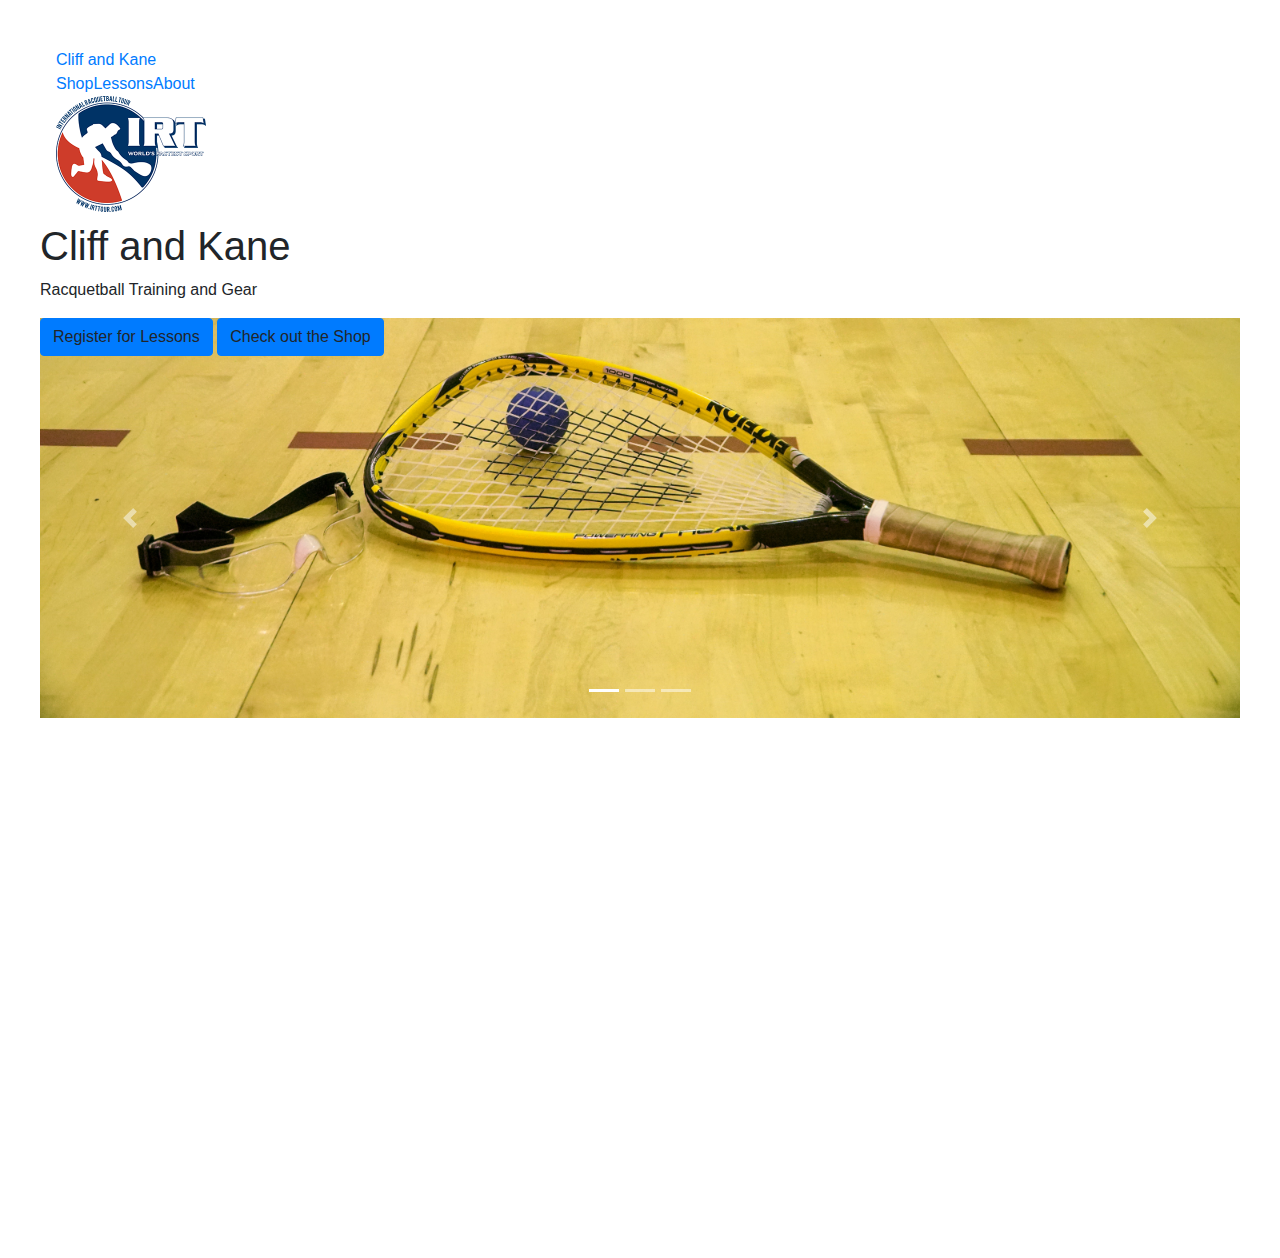
==== index.html @ c89433ae "First session" ====
<html lang="en">
<head>
    <meta charset="UTF-8">
    <meta name="viewport" content="width=device-width, initial-scale=1.0">
    <!-- Pull in styles -->
    <link rel="stylesheet" href="styles.css">
    <!-- Pull in Bootstrap -->
    <link rel="stylesheet" href="https://stackpath.bootstrapcdn.com/bootstrap/4.3.1/css/bootstrap.min.css" integrity="sha384-ggOyR0iXCbMQv3Xipma34MD+dH/1fQ784/j6cY/iJTQUOhcWr7x9JvoRxT2MZw1T" crossorigin="anonymous">
    <!-- Pull in JavaScript -->
    <script src="https://code.jquery.com/jquery.js"></script>
    <title>Cliff and Kane</title>
</head>
<body>
    <!-- Top Navbar & Hero -->
    <section class="heroNav">
        <div class="navbar navbar-fixed-top">
            <div class="navbar-inner">
              <a class="brand" href="#">Cliff and Kane</a>
              <ul class="nav nav-pills">
                <li class="active"><a href="#">Shop</a></li>
                <li><a href="#">Lessons</a></li>
                <li><a href="#">About</a></li>
              </ul>
              <div class="irtLogo">
                  <img src="images/logo-homepage-300x236.png" width="150px" height="118px">
              </div>
            </div>
          </div>
          <h1>Cliff and Kane</h1>
                    <p>Racquetball Training and Gear</p>
          <div class="hero-unit">
            <div id="carouselExampleIndicators" class="carousel slide" data-ride="carousel">
                <ol class="carousel-indicators">
                  <li data-target="#carouselExampleIndicators" data-slide-to="0" class="active"></li>
                  <li data-target="#carouselExampleIndicators" data-slide-to="1"></li>
                  <li data-target="#carouselExampleIndicators" data-slide-to="2"></li>
                </ol>
                <div class="carousel-inner">
                  <div class="carousel-item carousel-item-primary active">
                    <p>
                    <a class="btn btn-primary btn-large">
                        Register for Lessons
                    </a>
                    <a class="btn btn-primary btn-large">
                        Check out the Shop
                    </a>
                    </p>
                  </div>
                  <div class="carousel-item">
                    <img class="d-block w-100" src="..." alt="Second slide">
                  </div>
                  <div class="carousel-item">
                    <img class="d-block w-100" src="..." alt="Third slide">
                  </div>
                </div>
                <a class="carousel-control-prev" href="#carouselExampleIndicators" role="button" data-slide="prev">
                  <span class="carousel-control-prev-icon" aria-hidden="true"></span>
                  <span class="sr-only">Previous</span>
                </a>
                <a class="carousel-control-next" href="#carouselExampleIndicators" role="button" data-slide="next">
                  <span class="carousel-control-next-icon" aria-hidden="true"></span>
                  <span class="sr-only">Next</span>
                </a>
              </div>
            
          </div>
    </section>

</body>
</html>
---- styles.css ----
body {
    padding:40px;
}
.hero-unit {
    height:900px;
}
.carousel-item-primary {
    background:url("images/thomas-park-P9y0G14Z7wA-unsplash.jpg");
    background-size:cover;
    background-repeat:no-repeat;
    background-position-y:bottom;
    height:400px;
}
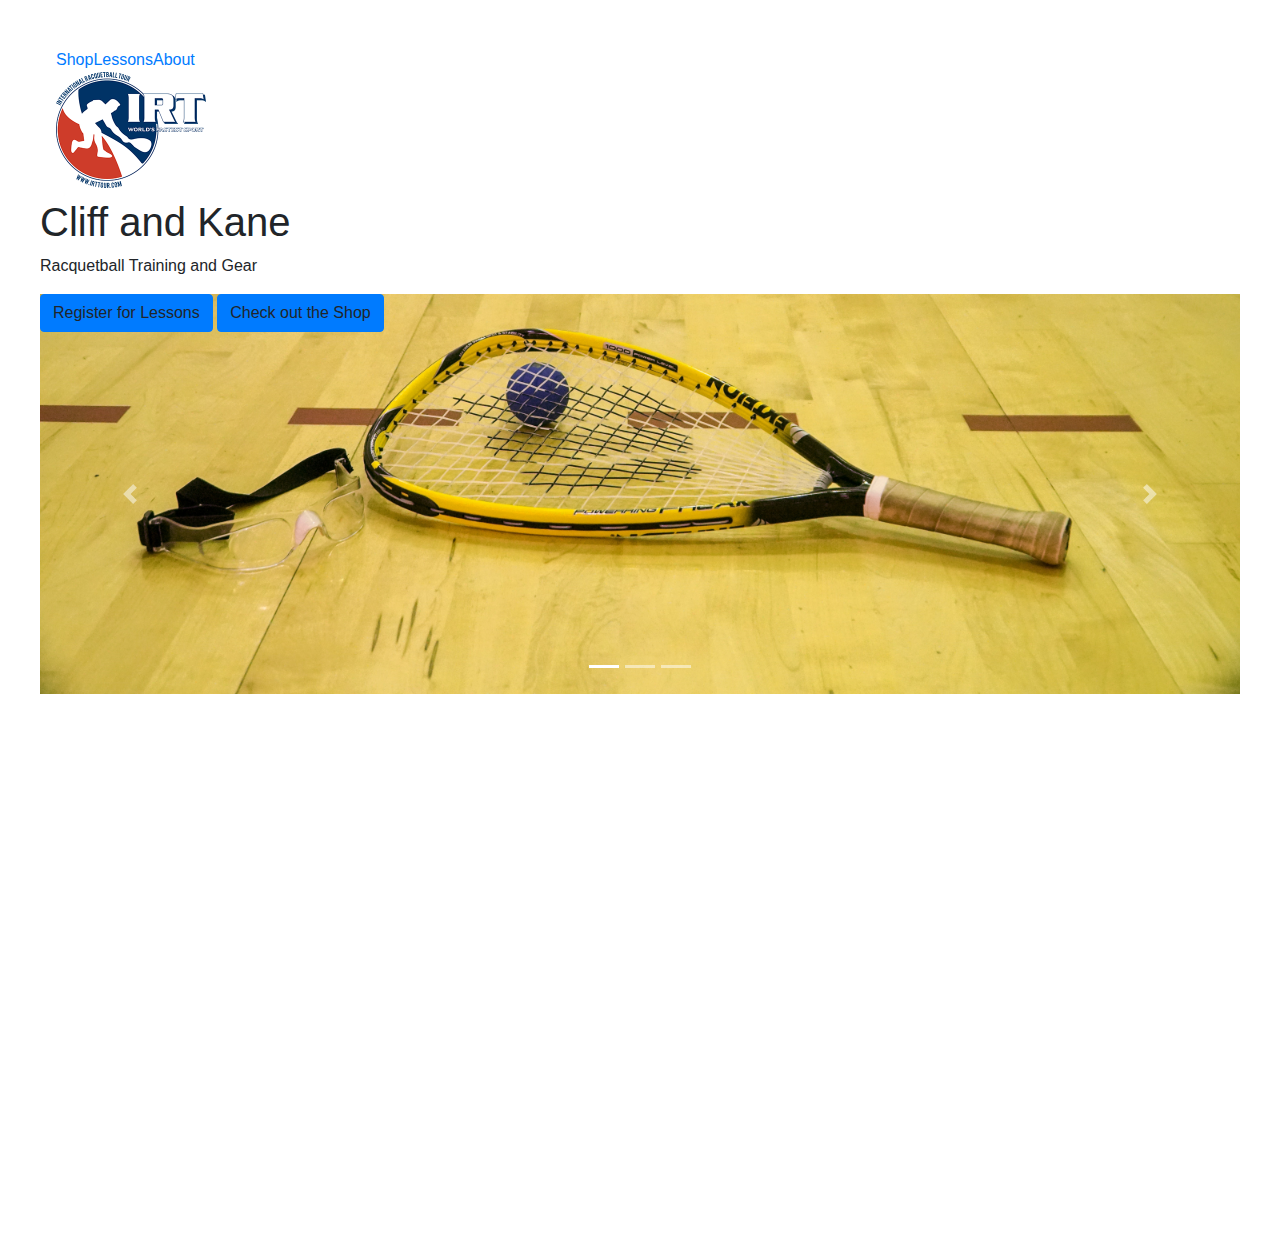
==== commit a9dba415: "Update index.html" ====
--- a/index.html
+++ b/index.html
@@ -15,8 +15,7 @@
     <section class="heroNav">
         <div class="navbar navbar-fixed-top">
             <div class="navbar-inner">
-              <a class="brand" href="#">Cliff and Kane</a>
-              <ul class="nav nav-pills">
+                <ul class="nav nav-pills">
                 <li class="active"><a href="#">Shop</a></li>
                 <li><a href="#">Lessons</a></li>
                 <li><a href="#">About</a></li>
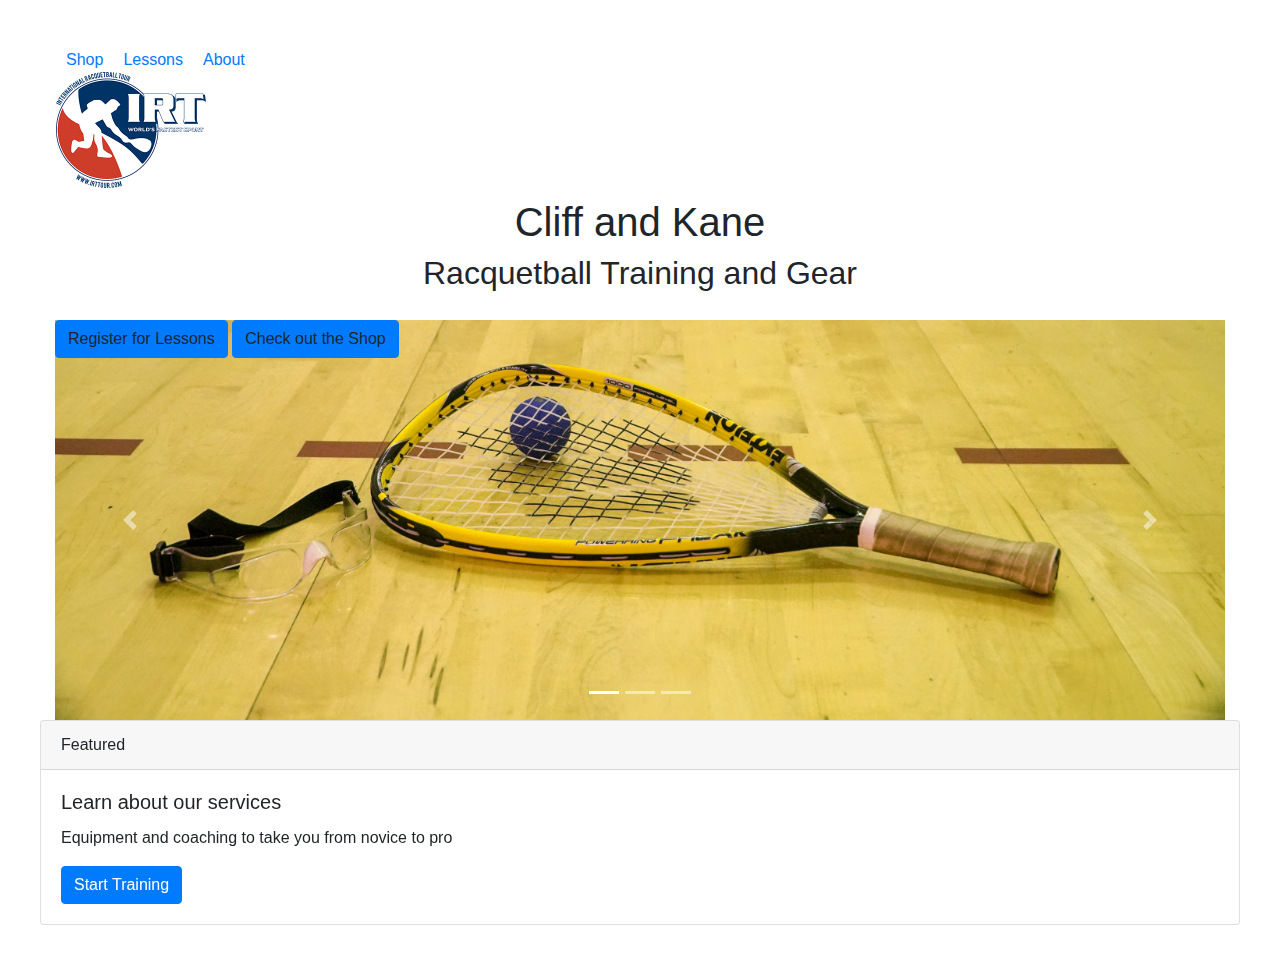
==== commit f47099f5: "Keep on coding" ====
--- a/index.html
+++ b/index.html
@@ -8,7 +8,7 @@
     <link rel="stylesheet" href="https://stackpath.bootstrapcdn.com/bootstrap/4.3.1/css/bootstrap.min.css" integrity="sha384-ggOyR0iXCbMQv3Xipma34MD+dH/1fQ784/j6cY/iJTQUOhcWr7x9JvoRxT2MZw1T" crossorigin="anonymous">
     <!-- Pull in JavaScript -->
     <script src="https://code.jquery.com/jquery.js"></script>
-    <title>Cliff and Kane</title>
+    <title>Cliff and Kane Racquetball</title>
 </head>
 <body>
     <!-- Top Navbar & Hero -->
@@ -20,13 +20,11 @@
                 <li><a href="#">Lessons</a></li>
                 <li><a href="#">About</a></li>
               </ul>
-              <div class="irtLogo">
-                  <img src="images/logo-homepage-300x236.png" width="150px" height="118px">
-              </div>
+              <img src="images/logo-homepage-300x236.png" width="150px" height="118px">
             </div>
-          </div>
+        </div>
           <h1>Cliff and Kane</h1>
-                    <p>Racquetball Training and Gear</p>
+            <h2>Racquetball Training and Gear</h2>
           <div class="hero-unit">
             <div id="carouselExampleIndicators" class="carousel slide" data-ride="carousel">
                 <ol class="carousel-indicators">
@@ -34,7 +32,7 @@
                   <li data-target="#carouselExampleIndicators" data-slide-to="1"></li>
                   <li data-target="#carouselExampleIndicators" data-slide-to="2"></li>
                 </ol>
-                <div class="carousel-inner">
+                <div class="carousel-inner container-fluid">
                   <div class="carousel-item carousel-item-primary active">
                     <p>
                     <a class="btn btn-primary btn-large">
@@ -61,7 +59,18 @@
                   <span class="sr-only">Next</span>
                 </a>
               </div>
-            
+          </div>
+    </section>
+    <section class="homepageContent">
+        <div class="card">
+            <div class="card-header">
+              Featured
+            </div>
+            <div class="card-body">
+              <h5 class="card-title">Learn about our services</h5>
+              <p class="card-text">Equipment and coaching to take you from novice to pro</p>
+              <a href="#" class="btn btn-primary">Start Training</a>
+            </div>
           </div>
     </section>
 
--- a/styles.css
+++ b/styles.css
@@ -1,8 +1,15 @@
 body {
     padding:40px;
 }
-.hero-unit {
-    height:900px;
+.navbar-inner {
+    display:inline;
+}
+.navbar-inner a {
+    padding-left:10px;
+    padding-right:10px;
+}
+.navbar img {
+    margin-right:0 auto;
 }
 .carousel-item-primary {
     background:url("images/thomas-park-P9y0G14Z7wA-unsplash.jpg");
@@ -10,4 +17,11 @@
     background-repeat:no-repeat;
     background-position-y:bottom;
     height:400px;
+}
+.heroNav h1 {
+    text-align:center;
+}
+.heroNav h2 {
+    text-align:center;
+    padding-bottom:20px;
 }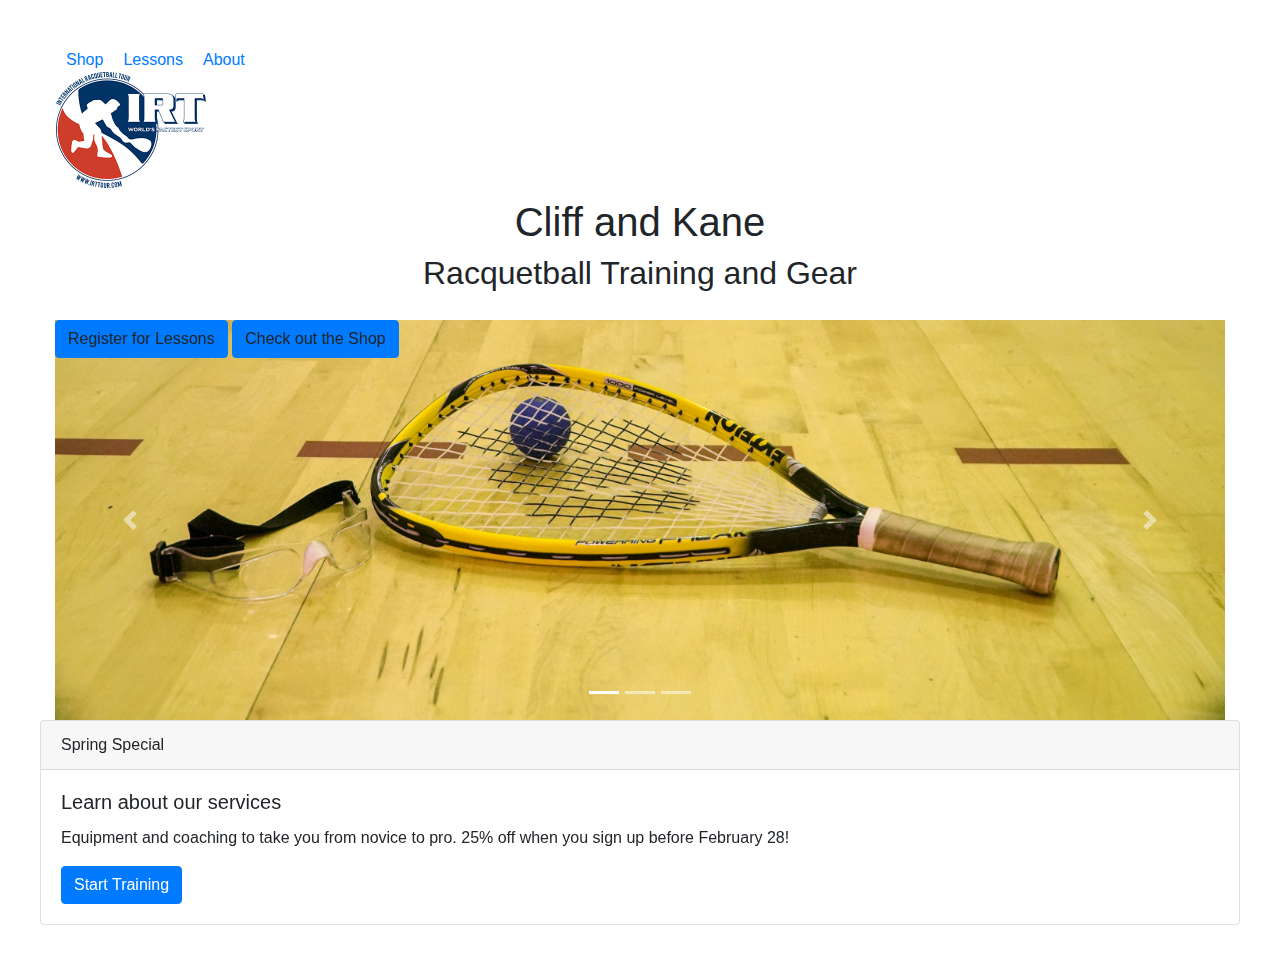
==== commit c2204e77: "Update index.html" ====
--- a/index.html
+++ b/index.html
@@ -64,11 +64,11 @@
     <section class="homepageContent">
         <div class="card">
             <div class="card-header">
-              Featured
+              Spring Special
             </div>
             <div class="card-body">
               <h5 class="card-title">Learn about our services</h5>
-              <p class="card-text">Equipment and coaching to take you from novice to pro</p>
+              <p class="card-text">Equipment and coaching to take you from novice to pro. 25% off when you sign up before February 28!</p>
               <a href="#" class="btn btn-primary">Start Training</a>
             </div>
           </div>
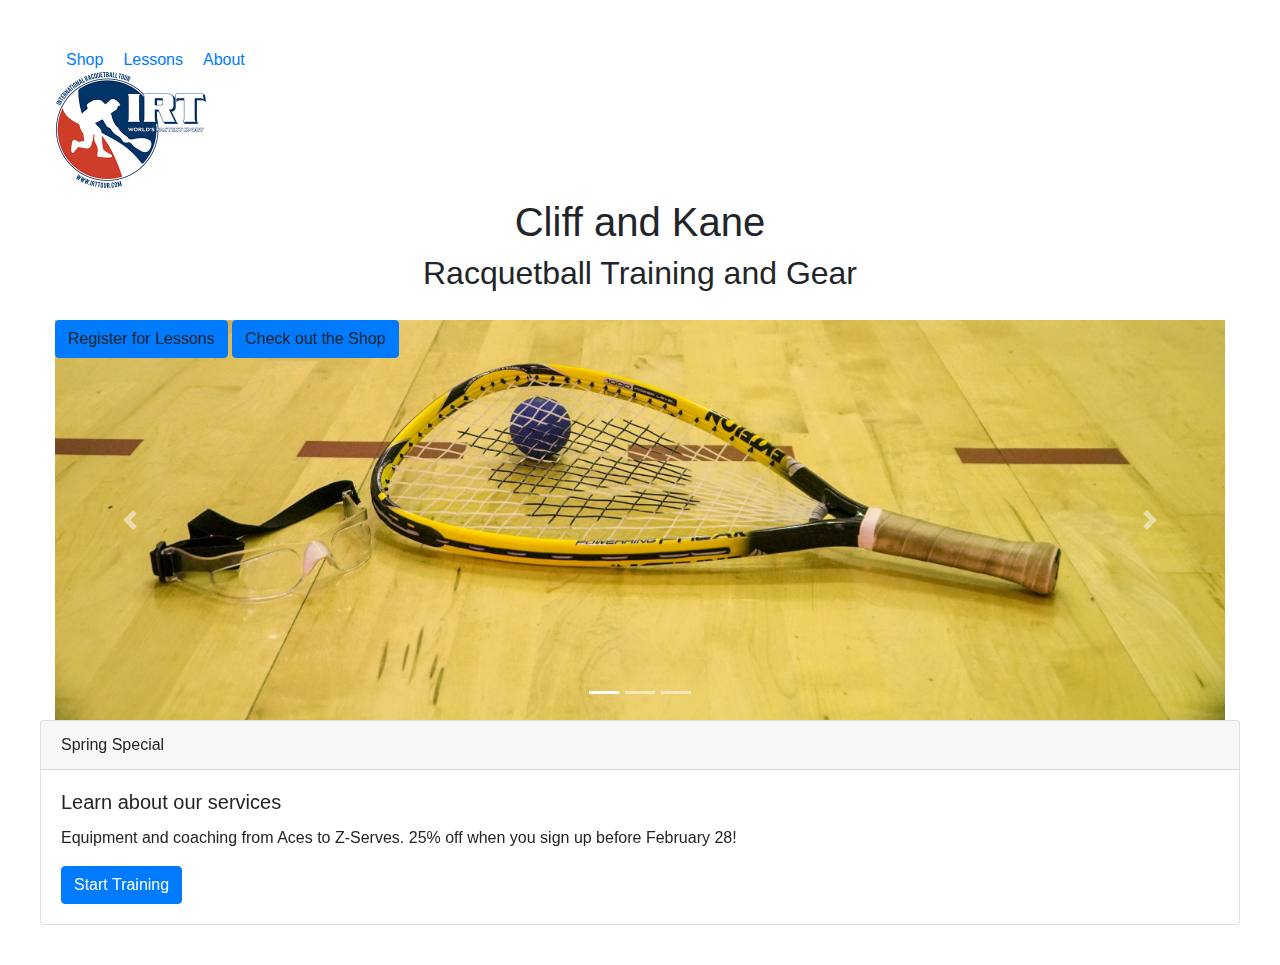
==== commit 00d86e62: "Update index.html" ====
--- a/index.html
+++ b/index.html
@@ -68,7 +68,7 @@
             </div>
             <div class="card-body">
               <h5 class="card-title">Learn about our services</h5>
-              <p class="card-text">Equipment and coaching to take you from novice to pro. 25% off when you sign up before February 28!</p>
+              <p class="card-text">Equipment and coaching from Aces to Z-Serves. 25% off when you sign up before February 28!</p>
               <a href="#" class="btn btn-primary">Start Training</a>
             </div>
           </div>
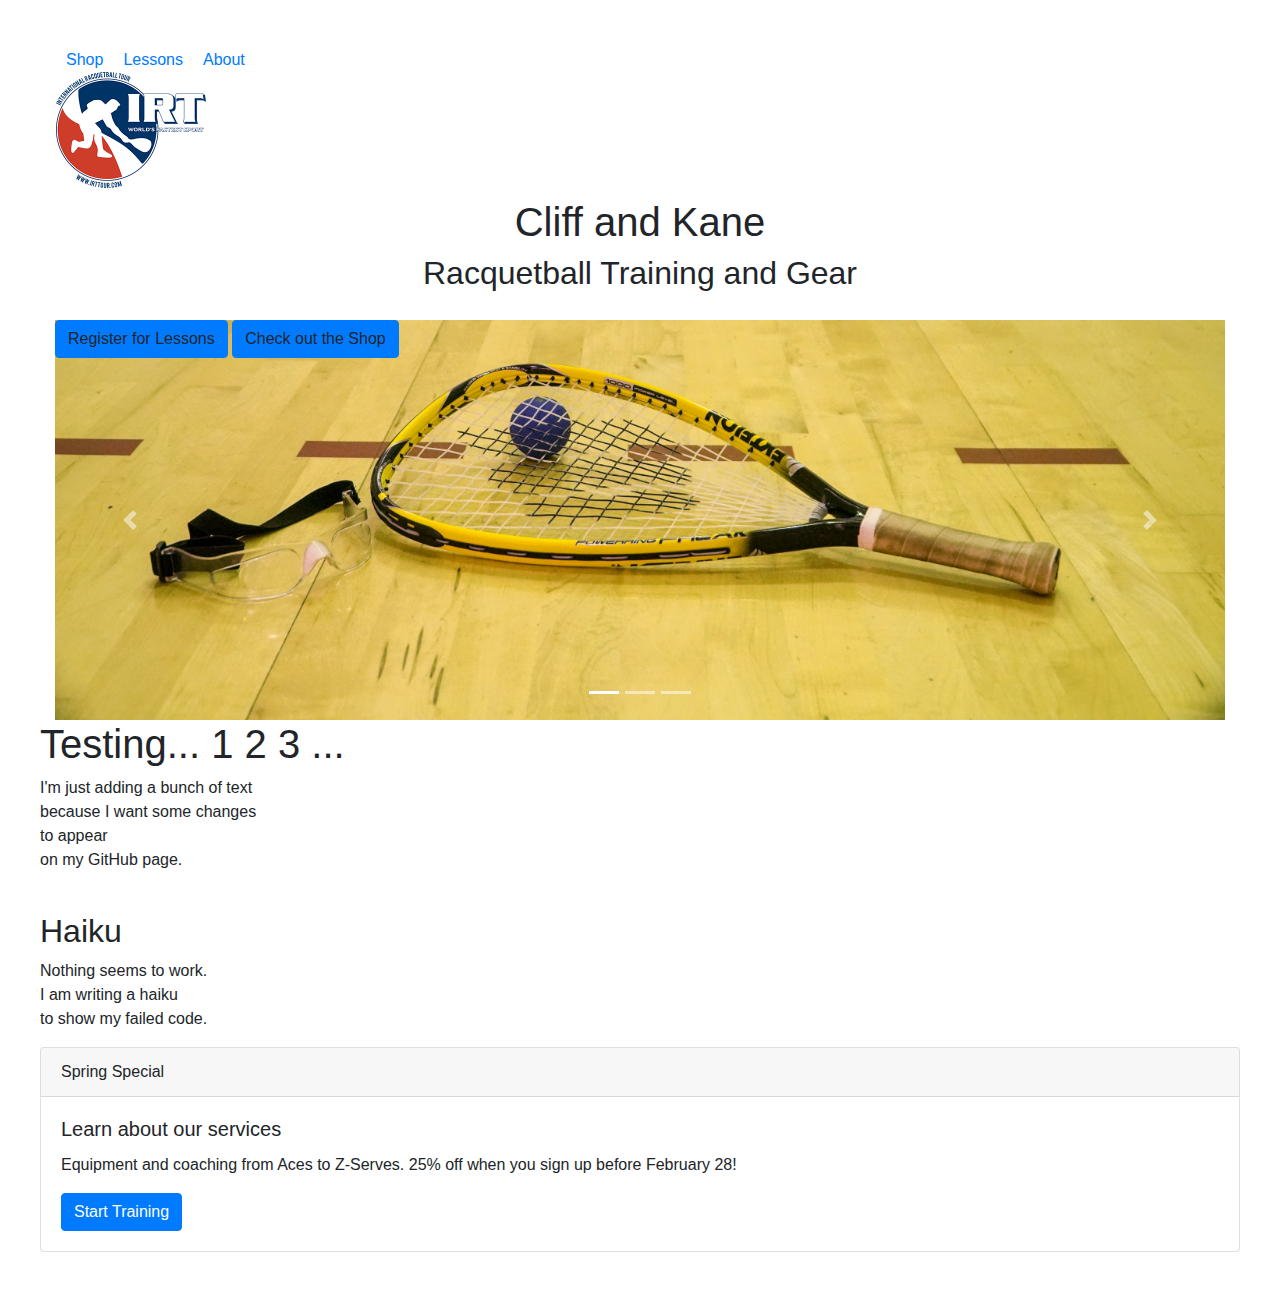
==== commit cc284a79: "moving some bogus content" ====
--- a/index.html
+++ b/index.html
@@ -9,8 +9,30 @@
     <!-- Pull in JavaScript -->
     <script src="https://code.jquery.com/jquery.js"></script>
     <title>Cliff and Kane Racquetball</title>
+    <!-- Hotjar Tracking Code for https://bdharris712.github.io/RacquetballShop/ -->
+<script>
+  (function(h,o,t,j,a,r){
+      h.hj=h.hj||function(){(h.hj.q=h.hj.q||[]).push(arguments)};
+      h._hjSettings={hjid:2220693,hjsv:6};
+      a=o.getElementsByTagName('head')[0];
+      r=o.createElement('script');r.async=1;
+      r.src=t+h._hjSettings.hjid+j+h._hjSettings.hjsv;
+      a.appendChild(r);
+  })(window,document,'https://static.hotjar.com/c/hotjar-','.js?sv=');
+</script>
+<!-- Global site tag (gtag.js) - Google Analytics -->
+<script async src="https://www.googletagmanager.com/gtag/js?id=G-K62MNTQRMQ"></script>
+<script>
+  window.dataLayer = window.dataLayer || [];
+  function gtag(){dataLayer.push(arguments);}
+  gtag('js', new Date());
+
+  gtag('config', 'G-K62MNTQRMQ');
+</script>
 </head>
+
 <body>
+  
     <!-- Top Navbar & Hero -->
     <section class="heroNav">
         <div class="navbar navbar-fixed-top">
@@ -61,6 +83,17 @@
               </div>
           </div>
     </section>
+    <h1>Testing... 1 2 3 ...</h1>
+  <p>
+    I'm just adding a bunch of text<br>
+    because I want some changes<br>
+    to appear<br>
+    on my GitHub page.<br><br></p>
+    <h2>Haiku</h2>
+    <p>Nothing seems to work.<br>
+    I am writing a haiku<br>
+    to show my failed code.<br>
+  </p>
     <section class="homepageContent">
         <div class="card">
             <div class="card-header">
